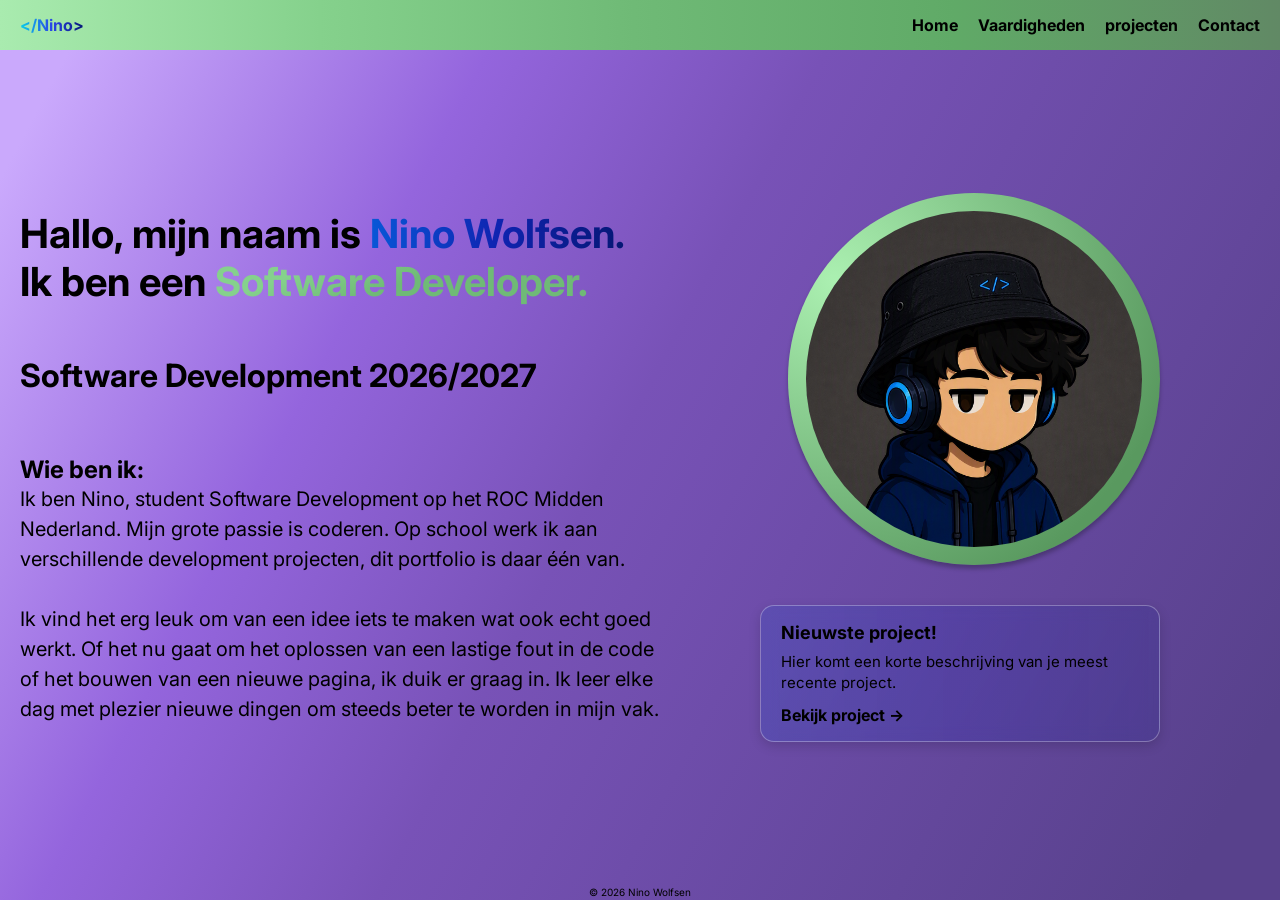
==== index.html @ 922bdcfe "Initial commit" ====
<!DOCTYPE html>
<html lang="en">

<head>

  <meta charset="UTF-8">
  <meta name="viewport" content="width=device-width, initial-scale=1.0">
  <title>Nino Portfolio</title>
  <link href="https://fonts.googleapis.com/css2?family=Inter:wght@500;600;700&display=swap" rel="stylesheet">
  <link rel="stylesheet" href="styles.css">
</head>

<body>
  <header class="site-header">
    <a href="index.html" class="logo"> <span class="logo-style">&lt;/Nino&gt;</span> </a>

    <nav>
      <a href="index.html">Home</a>
      <a href="vaardigheden.html">Vaardigheden</a>
      <a href="projecten.html">projecten</a>
      <a href="contact.html">Contact</a>
    </nav>
  </header>

  <main>
    <section class="intro">

      <div class="intro-text">
        <h1>Hallo, mijn naam is <span class="naam-style">Nino Wolfsen.</span><br>Ik ben een <span
            class="opleiding-style">Software Developer.</span></h1>
        <h2>Software Development 2026/2027</h2>

        <div class="about">
          <h3>Wie ben ik:</h3>
          <p>
            Ik ben Nino, student Software Development op het ROC Midden Nederland.
            Mijn grote passie is coderen. Op school werk ik aan verschillende development
            projecten, dit portfolio is daar één van.
          </p>

          <p><br>
            Ik vind het erg leuk om van een idee iets te maken wat ook echt goed werkt.
            Of het nu gaat om het oplossen van een lastige fout in de code of het bouwen van een nieuwe pagina,
            ik duik er graag in. Ik leer elke dag met plezier nieuwe dingen om steeds beter te worden in mijn vak.
          </p>
        </div>
      </div>

      <div class="intro-image">
        <img src="images/Designer.png" alt="Profielfoto van Nino" class="profile-img">

        <div class="latest-project">
          <h4>Nieuwste project!</h4>
          <p>Hier komt een korte beschrijving van je meest recente project.</p>
          <a href="projecten.html" class="project-link">Bekijk project &rarr;</a>
        </div>
      </div>

    </section>
  </main>

  <footer>
    <p>© 2026 Nino Wolfsen</p>
  </footer>

</body>

</html>
---- styles.css ----
* {
  box-sizing: border-box;
}

body {
  margin: 0;
  font-family: 'Inter', sans-serif;
  /* VERANDERD: min-height in plaats van height zorgt dat de pagina meegroeit als de content op mobiel langer wordt */
  min-height: 100vh;
  display: flex;
  flex-direction: column;
  background: linear-gradient(118deg, #CAA9FC 5.42%, #9465DD 29.32%, #7852B7 48.53%, #6E4DAA 61.76%, #58418C 94.2%);
  color: black;
}

main {
  flex: 1;
  display: flex;
  align-items: center;
  padding: 40px 0;
  /* Toegevoegd voor wat ademruimte boven/onder op mobiel */
}

h1,
h2,
h3,
p {
  margin: 0;
}

h1 {
  font-size: 40px;
  line-height: 1.2;
}

h2 {
  font-size: 32px;
}

h3 {
  font-size: 24px;
}

p {
  font-size: 20px;
  line-height: 1.5;
}

.site-header {
  background: linear-gradient(90deg, #A9EBAF 0%, #85D18C 25%, #6FBA76 49.52%, #60AA67 74.52%, #618965 100%);
  padding: 15px 20px;
  display: flex;
  justify-content: space-between;
  align-items: center;
}

nav {
  display: flex;
  gap: 20px;
}

.logo,
nav a {
  color: black;
  text-decoration: none;
  font-weight: bold;
}

.logo-style {
  background: linear-gradient(90deg, #06d0eb, #2b44e7, #051774);
  background-clip: text;
  -webkit-background-clip: text;
  color: transparent;
}

.logo:hover,
nav a:hover {
  opacity: 0.6;
}

.intro {
  display: flex;
  justify-content: space-between;
  align-items: center;
  padding: 0 20px;
  max-width: 1400px;
  width: 100%;
  margin: 0 auto;
}

.naam-style {
  background: linear-gradient(90deg, #0857d7, #0f24b1, #051774);
  background-clip: text;
  -webkit-background-clip: text;
  color: transparent;
}

.opleiding-style {
  background: linear-gradient(160deg, #85D18C 25%, #6FBA76 51%);
  background-clip: text;
  -webkit-background-clip: text;
  color: transparent;
}

.intro-text {
  display: flex;
  flex-direction: column;
  gap: 50px;
  flex: 1.3;
}

.about {
  margin-top: 10px;
  max-width: 680px;
}

.intro-image {
  flex: 1;
  display: flex;
  flex-direction: column;
  align-items: flex-end;
  gap: 40px;
  padding-right: 100px;
}

.profile-img {
  width: 75%;
  object-fit: cover;
  border-radius: 50%;
  border: 18px solid transparent;
  background:
    radial-gradient(96.58% 18.11% at 80.09% 64.02%, transparent 0%, rgba(108, 178, 115, 0.20) 100%),
    radial-gradient(93.77% 91.14% at 12.68% 23.39%, #ABF0B1 0%, #59995F 100%);
  background-origin: border-box;
  background-clip: padding-box, border-box;
  box-shadow: 0 4px 4px 0 rgba(0, 0, 0, 0.25);
}

.latest-project {
  width: 400px;
  padding: 16px 20px;
  background: linear-gradient(90deg, #0857d729, #0f25b12f, #061d8e25);
  border: 1px solid rgba(255, 255, 255, 0.3);
  border-radius: 14px;
  backdrop-filter: blur(8px);
  box-shadow: 0 4px 12px rgba(0, 0, 0, 0.15);
}

.latest-project h4 {
  margin: 0 0 8px 0;
  font-size: 18px;
}

.latest-project p {
  font-size: 15px;
  line-height: 1.4;
  margin-bottom: 12px;
}

.project-link {
  font-weight: bold;
  color: #000;
  text-decoration: none;
}

.project-link:hover {
  text-decoration: underline;
}

footer p {
  font-size: 10px;
  text-align: center;
}

@media screen and (max-width: 768px) {
  h1 {
    font-size: 32px;
  }

  h2 {
    font-size: 26px;
  }

  p {
    font-size: 16px;
  }

  .site-header {
    flex-direction: column;
    gap: 15px;
    text-align: center;
  }

  .intro {
    flex-direction: column-reverse;
    gap: 40px;
  }

  .intro-text {
    gap: 25px;
    text-align: center;
  }

  .intro-image {
    align-items: center;
    padding-right: 0;
    width: 100%;
  }

  .profile-img {
    width: 60%;
    border-width: 10px;
  }

  .latest-project {
    width: 100%;
    max-width: 100%;
  }
}
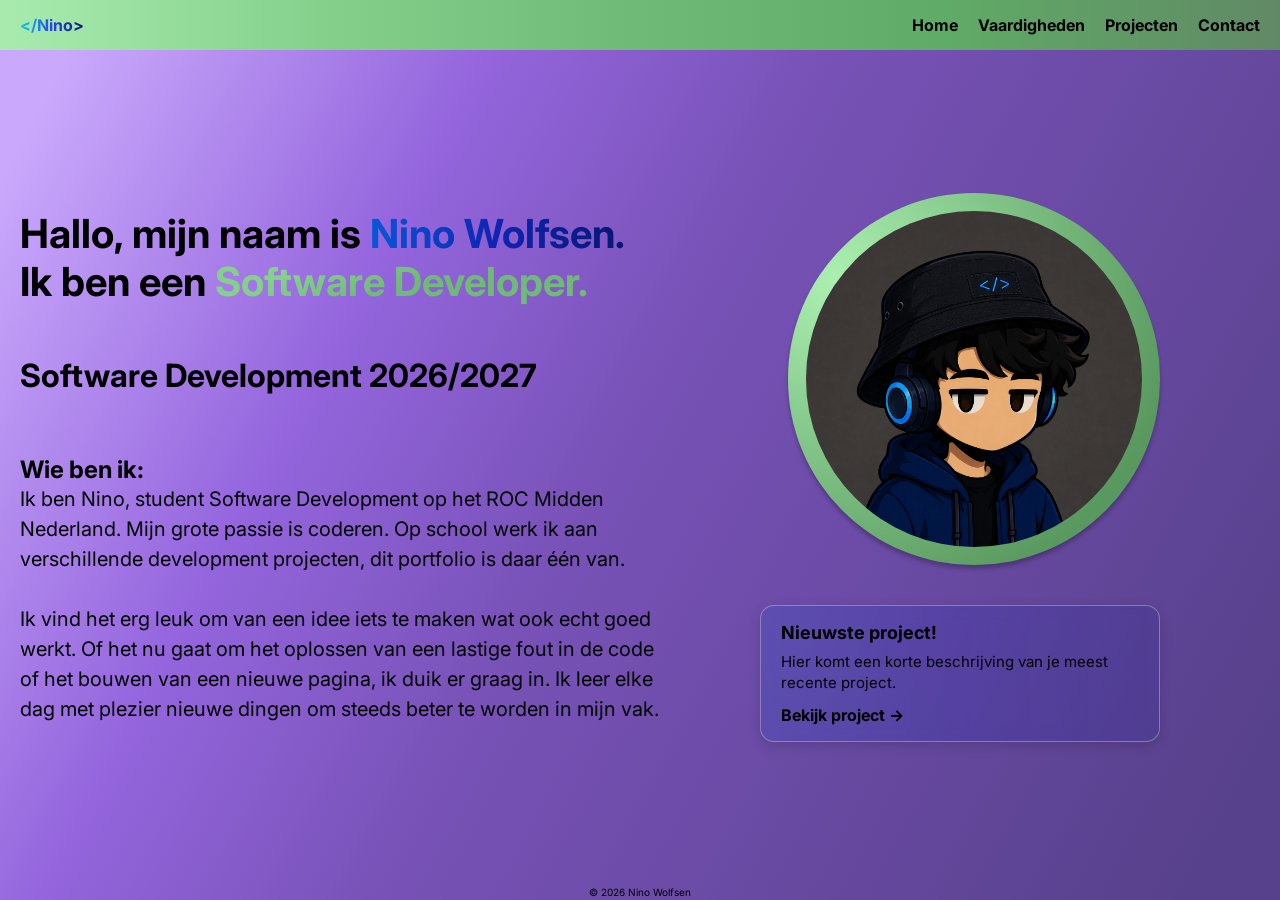
==== commit 769071a6: "Capitilized ´P´ on projecten header" ====
--- a/index.html
+++ b/index.html
@@ -1,68 +1,68 @@
-<!DOCTYPE html>
-<html lang="en">
-
-<head>
-
-  <meta charset="UTF-8">
-  <meta name="viewport" content="width=device-width, initial-scale=1.0">
-  <title>Nino Portfolio</title>
-  <link href="https://fonts.googleapis.com/css2?family=Inter:wght@500;600;700&display=swap" rel="stylesheet">
-  <link rel="stylesheet" href="styles.css">
-</head>
-
-<body>
-  <header class="site-header">
-    <a href="index.html" class="logo"> <span class="logo-style">&lt;/Nino&gt;</span> </a>
-
-    <nav>
-      <a href="index.html">Home</a>
-      <a href="vaardigheden.html">Vaardigheden</a>
-      <a href="projecten.html">projecten</a>
-      <a href="contact.html">Contact</a>
-    </nav>
-  </header>
-
-  <main>
-    <section class="intro">
-
-      <div class="intro-text">
-        <h1>Hallo, mijn naam is <span class="naam-style">Nino Wolfsen.</span><br>Ik ben een <span
-            class="opleiding-style">Software Developer.</span></h1>
-        <h2>Software Development 2026/2027</h2>
-
-        <div class="about">
-          <h3>Wie ben ik:</h3>
-          <p>
-            Ik ben Nino, student Software Development op het ROC Midden Nederland.
-            Mijn grote passie is coderen. Op school werk ik aan verschillende development
-            projecten, dit portfolio is daar één van.
-          </p>
-
-          <p><br>
-            Ik vind het erg leuk om van een idee iets te maken wat ook echt goed werkt.
-            Of het nu gaat om het oplossen van een lastige fout in de code of het bouwen van een nieuwe pagina,
-            ik duik er graag in. Ik leer elke dag met plezier nieuwe dingen om steeds beter te worden in mijn vak.
-          </p>
-        </div>
-      </div>
-
-      <div class="intro-image">
-        <img src="images/Designer.png" alt="Profielfoto van Nino" class="profile-img">
-
-        <div class="latest-project">
-          <h4>Nieuwste project!</h4>
-          <p>Hier komt een korte beschrijving van je meest recente project.</p>
-          <a href="projecten.html" class="project-link">Bekijk project &rarr;</a>
-        </div>
-      </div>
-
-    </section>
-  </main>
-
-  <footer>
-    <p>© 2026 Nino Wolfsen</p>
-  </footer>
-
-</body>
-
+<!DOCTYPE html>
+<html lang="en">
+
+<head>
+
+  <meta charset="UTF-8">
+  <meta name="viewport" content="width=device-width, initial-scale=1.0">
+  <title>Nino Portfolio</title>
+  <link href="https://fonts.googleapis.com/css2?family=Inter:wght@500;600;700&display=swap" rel="stylesheet">
+  <link rel="stylesheet" href="styles.css">
+</head>
+
+<body>
+  <header class="site-header">
+    <a href="index.html" class="logo"> <span class="logo-style">&lt;/Nino&gt;</span> </a>
+
+    <nav>
+      <a href="index.html">Home</a>
+      <a href="vaardigheden.html">Vaardigheden</a>
+      <a href="projecten.html">Projecten</a>
+      <a href="contact.html">Contact</a>
+    </nav>
+  </header>
+
+  <main>
+    <section class="intro">
+
+      <div class="intro-text">
+        <h1>Hallo, mijn naam is <span class="naam-style">Nino Wolfsen.</span><br>Ik ben een <span
+            class="opleiding-style">Software Developer.</span></h1>
+        <h2>Software Development 2026/2027</h2>
+
+        <div class="about">
+          <h3>Wie ben ik:</h3>
+          <p>
+            Ik ben Nino, student Software Development op het ROC Midden Nederland.
+            Mijn grote passie is coderen. Op school werk ik aan verschillende development
+            projecten, dit portfolio is daar één van.
+          </p>
+
+          <p><br>
+            Ik vind het erg leuk om van een idee iets te maken wat ook echt goed werkt.
+            Of het nu gaat om het oplossen van een lastige fout in de code of het bouwen van een nieuwe pagina,
+            ik duik er graag in. Ik leer elke dag met plezier nieuwe dingen om steeds beter te worden in mijn vak.
+          </p>
+        </div>
+      </div>
+
+      <div class="intro-image">
+        <img src="images/Designer.png" alt="Profielfoto van Nino" class="profile-img">
+
+        <div class="latest-project">
+          <h4>Nieuwste project!</h4>
+          <p>Hier komt een korte beschrijving van je meest recente project.</p>
+          <a href="projecten.html" class="project-link">Bekijk project &rarr;</a>
+        </div>
+      </div>
+
+    </section>
+  </main>
+
+  <footer>
+    <p>© 2026 Nino Wolfsen</p>
+  </footer>
+
+</body>
+
 </html>
--- a/styles.css
+++ b/styles.css
@@ -1,219 +1,219 @@
-* {
-  box-sizing: border-box;
-}
-
-body {
-  margin: 0;
-  font-family: 'Inter', sans-serif;
-  /* VERANDERD: min-height in plaats van height zorgt dat de pagina meegroeit als de content op mobiel langer wordt */
-  min-height: 100vh;
-  display: flex;
-  flex-direction: column;
-  background: linear-gradient(118deg, #CAA9FC 5.42%, #9465DD 29.32%, #7852B7 48.53%, #6E4DAA 61.76%, #58418C 94.2%);
-  color: black;
-}
-
-main {
-  flex: 1;
-  display: flex;
-  align-items: center;
-  padding: 40px 0;
-  /* Toegevoegd voor wat ademruimte boven/onder op mobiel */
-}
-
-h1,
-h2,
-h3,
-p {
-  margin: 0;
-}
-
-h1 {
-  font-size: 40px;
-  line-height: 1.2;
-}
-
-h2 {
-  font-size: 32px;
-}
-
-h3 {
-  font-size: 24px;
-}
-
-p {
-  font-size: 20px;
-  line-height: 1.5;
-}
-
-.site-header {
-  background: linear-gradient(90deg, #A9EBAF 0%, #85D18C 25%, #6FBA76 49.52%, #60AA67 74.52%, #618965 100%);
-  padding: 15px 20px;
-  display: flex;
-  justify-content: space-between;
-  align-items: center;
-}
-
-nav {
-  display: flex;
-  gap: 20px;
-}
-
-.logo,
-nav a {
-  color: black;
-  text-decoration: none;
-  font-weight: bold;
-}
-
-.logo-style {
-  background: linear-gradient(90deg, #06d0eb, #2b44e7, #051774);
-  background-clip: text;
-  -webkit-background-clip: text;
-  color: transparent;
-}
-
-.logo:hover,
-nav a:hover {
-  opacity: 0.6;
-}
-
-.intro {
-  display: flex;
-  justify-content: space-between;
-  align-items: center;
-  padding: 0 20px;
-  max-width: 1400px;
-  width: 100%;
-  margin: 0 auto;
-}
-
-.naam-style {
-  background: linear-gradient(90deg, #0857d7, #0f24b1, #051774);
-  background-clip: text;
-  -webkit-background-clip: text;
-  color: transparent;
-}
-
-.opleiding-style {
-  background: linear-gradient(160deg, #85D18C 25%, #6FBA76 51%);
-  background-clip: text;
-  -webkit-background-clip: text;
-  color: transparent;
-}
-
-.intro-text {
-  display: flex;
-  flex-direction: column;
-  gap: 50px;
-  flex: 1.3;
-}
-
-.about {
-  margin-top: 10px;
-  max-width: 680px;
-}
-
-.intro-image {
-  flex: 1;
-  display: flex;
-  flex-direction: column;
-  align-items: flex-end;
-  gap: 40px;
-  padding-right: 100px;
-}
-
-.profile-img {
-  width: 75%;
-  object-fit: cover;
-  border-radius: 50%;
-  border: 18px solid transparent;
-  background:
-    radial-gradient(96.58% 18.11% at 80.09% 64.02%, transparent 0%, rgba(108, 178, 115, 0.20) 100%),
-    radial-gradient(93.77% 91.14% at 12.68% 23.39%, #ABF0B1 0%, #59995F 100%);
-  background-origin: border-box;
-  background-clip: padding-box, border-box;
-  box-shadow: 0 4px 4px 0 rgba(0, 0, 0, 0.25);
-}
-
-.latest-project {
-  width: 400px;
-  padding: 16px 20px;
-  background: linear-gradient(90deg, #0857d729, #0f25b12f, #061d8e25);
-  border: 1px solid rgba(255, 255, 255, 0.3);
-  border-radius: 14px;
-  backdrop-filter: blur(8px);
-  box-shadow: 0 4px 12px rgba(0, 0, 0, 0.15);
-}
-
-.latest-project h4 {
-  margin: 0 0 8px 0;
-  font-size: 18px;
-}
-
-.latest-project p {
-  font-size: 15px;
-  line-height: 1.4;
-  margin-bottom: 12px;
-}
-
-.project-link {
-  font-weight: bold;
-  color: #000;
-  text-decoration: none;
-}
-
-.project-link:hover {
-  text-decoration: underline;
-}
-
-footer p {
-  font-size: 10px;
-  text-align: center;
-}
-
-@media screen and (max-width: 768px) {
-  h1 {
-    font-size: 32px;
-  }
-
-  h2 {
-    font-size: 26px;
-  }
-
-  p {
-    font-size: 16px;
-  }
-
-  .site-header {
-    flex-direction: column;
-    gap: 15px;
-    text-align: center;
-  }
-
-  .intro {
-    flex-direction: column-reverse;
-    gap: 40px;
-  }
-
-  .intro-text {
-    gap: 25px;
-    text-align: center;
-  }
-
-  .intro-image {
-    align-items: center;
-    padding-right: 0;
-    width: 100%;
-  }
-
-  .profile-img {
-    width: 60%;
-    border-width: 10px;
-  }
-
-  .latest-project {
-    width: 100%;
-    max-width: 100%;
-  }
+* {
+  box-sizing: border-box;
+}
+
+body {
+  margin: 0;
+  font-family: 'Inter', sans-serif;
+  /* VERANDERD: min-height in plaats van height zorgt dat de pagina meegroeit als de content op mobiel langer wordt */
+  min-height: 100vh;
+  display: flex;
+  flex-direction: column;
+  background: linear-gradient(118deg, #CAA9FC 5.42%, #9465DD 29.32%, #7852B7 48.53%, #6E4DAA 61.76%, #58418C 94.2%);
+  color: black;
+}
+
+main {
+  flex: 1;
+  display: flex;
+  align-items: center;
+  padding: 40px 0;
+  /* Toegevoegd voor wat ademruimte boven/onder op mobiel */
+}
+
+h1,
+h2,
+h3,
+p {
+  margin: 0;
+}
+
+h1 {
+  font-size: 40px;
+  line-height: 1.2;
+}
+
+h2 {
+  font-size: 32px;
+}
+
+h3 {
+  font-size: 24px;
+}
+
+p {
+  font-size: 20px;
+  line-height: 1.5;
+}
+
+.site-header {
+  background: linear-gradient(90deg, #A9EBAF 0%, #85D18C 25%, #6FBA76 49.52%, #60AA67 74.52%, #618965 100%);
+  padding: 15px 20px;
+  display: flex;
+  justify-content: space-between;
+  align-items: center;
+}
+
+nav {
+  display: flex;
+  gap: 20px;
+}
+
+.logo,
+nav a {
+  color: black;
+  text-decoration: none;
+  font-weight: bold;
+}
+
+.logo-style {
+  background: linear-gradient(90deg, #06d0eb, #2b44e7, #051774);
+  background-clip: text;
+  -webkit-background-clip: text;
+  color: transparent;
+}
+
+.logo:hover,
+nav a:hover {
+  opacity: 0.6;
+}
+
+.intro {
+  display: flex;
+  justify-content: space-between;
+  align-items: center;
+  padding: 0 20px;
+  max-width: 1400px;
+  width: 100%;
+  margin: 0 auto;
+}
+
+.naam-style {
+  background: linear-gradient(90deg, #0857d7, #0f24b1, #051774);
+  background-clip: text;
+  -webkit-background-clip: text;
+  color: transparent;
+}
+
+.opleiding-style {
+  background: linear-gradient(160deg, #85D18C 25%, #6FBA76 51%);
+  background-clip: text;
+  -webkit-background-clip: text;
+  color: transparent;
+}
+
+.intro-text {
+  display: flex;
+  flex-direction: column;
+  gap: 50px;
+  flex: 1.3;
+}
+
+.about {
+  margin-top: 10px;
+  max-width: 680px;
+}
+
+.intro-image {
+  flex: 1;
+  display: flex;
+  flex-direction: column;
+  align-items: flex-end;
+  gap: 40px;
+  padding-right: 100px;
+}
+
+.profile-img {
+  width: 75%;
+  object-fit: cover;
+  border-radius: 50%;
+  border: 18px solid transparent;
+  background:
+    radial-gradient(96.58% 18.11% at 80.09% 64.02%, transparent 0%, rgba(108, 178, 115, 0.20) 100%),
+    radial-gradient(93.77% 91.14% at 12.68% 23.39%, #ABF0B1 0%, #59995F 100%);
+  background-origin: border-box;
+  background-clip: padding-box, border-box;
+  box-shadow: 0 4px 4px 0 rgba(0, 0, 0, 0.25);
+}
+
+.latest-project {
+  width: 400px;
+  padding: 16px 20px;
+  background: linear-gradient(90deg, #0857d729, #0f25b12f, #061d8e25);
+  border: 1px solid rgba(255, 255, 255, 0.3);
+  border-radius: 14px;
+  backdrop-filter: blur(8px);
+  box-shadow: 0 4px 12px rgba(0, 0, 0, 0.15);
+}
+
+.latest-project h4 {
+  margin: 0 0 8px 0;
+  font-size: 18px;
+}
+
+.latest-project p {
+  font-size: 15px;
+  line-height: 1.4;
+  margin-bottom: 12px;
+}
+
+.project-link {
+  font-weight: bold;
+  color: #000;
+  text-decoration: none;
+}
+
+.project-link:hover {
+  text-decoration: underline;
+}
+
+footer p {
+  font-size: 10px;
+  text-align: center;
+}
+
+@media screen and (max-width: 768px) {
+  h1 {
+    font-size: 32px;
+  }
+
+  h2 {
+    font-size: 26px;
+  }
+
+  p {
+    font-size: 16px;
+  }
+
+  .site-header {
+    flex-direction: column;
+    gap: 15px;
+    text-align: center;
+  }
+
+  .intro {
+    flex-direction: column-reverse;
+    gap: 40px;
+  }
+
+  .intro-text {
+    gap: 25px;
+    text-align: center;
+  }
+
+  .intro-image {
+    align-items: center;
+    padding-right: 0;
+    width: 100%;
+  }
+
+  .profile-img {
+    width: 60%;
+    border-width: 10px;
+  }
+
+  .latest-project {
+    width: 100%;
+    max-width: 100%;
+  }
 }
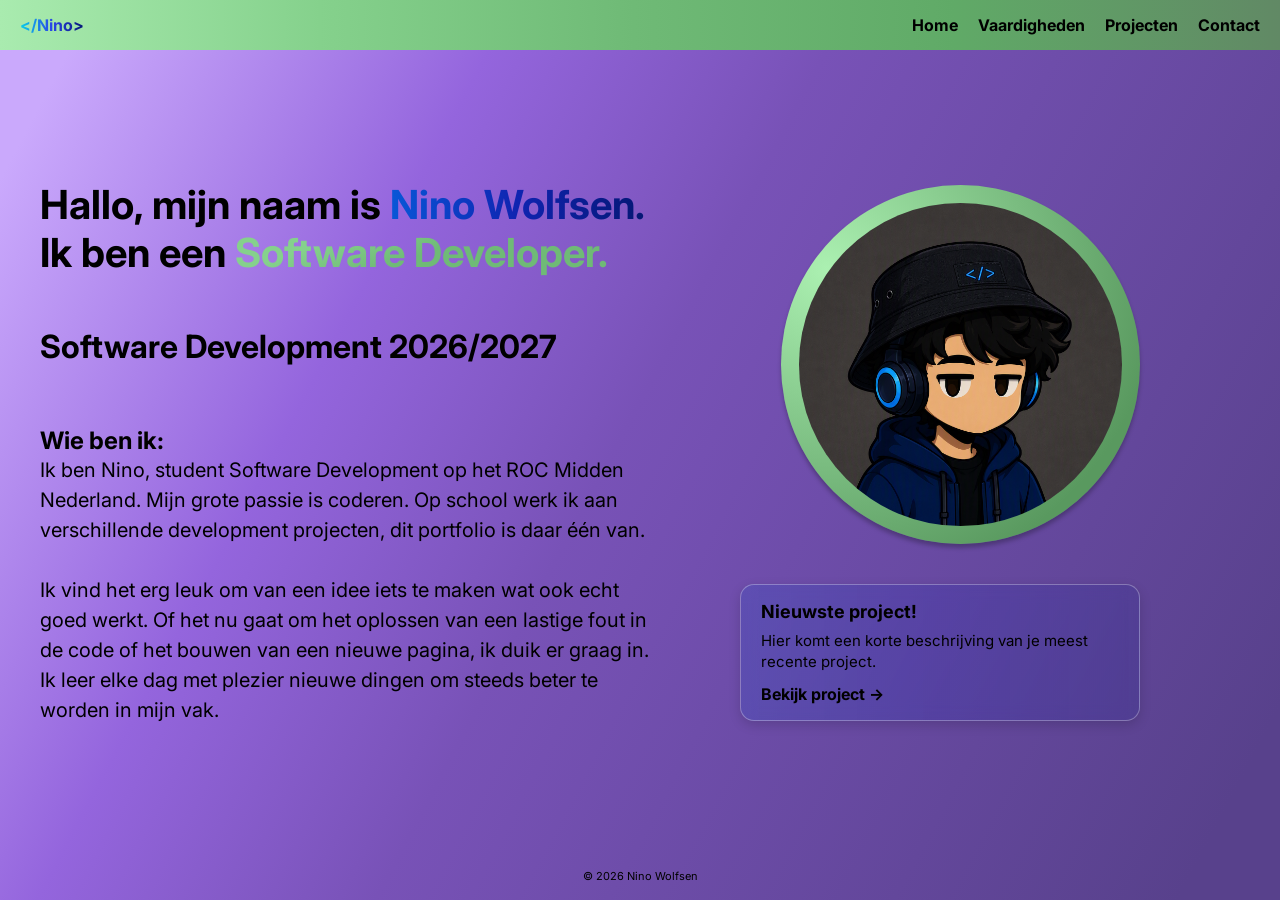
==== commit b6c1d610: "google index" ====
--- a/index.html
+++ b/index.html
@@ -5,7 +5,13 @@
 
   <meta charset="UTF-8">
   <meta name="viewport" content="width=device-width, initial-scale=1.0">
-  <title>Nino Portfolio</title>
+
+  <title>Nino Wolfsen | Software Developer Portfolio</title>
+  <meta name="description"
+    content="Portfolio van Nino Wolfsen, student Software Development aan het ROC Midden Nederland. Bekijk mijn projecten, vaardigheden en neem contact op.">
+    <meta name="author" content="Nino Wolfsen">
+  <link rel="canonical" href="https://ninowolfsen.nl/">
+  <meta name="robots" content="index, follow">
   <link href="https://fonts.googleapis.com/css2?family=Inter:wght@500;600;700&display=swap" rel="stylesheet">
   <link rel="stylesheet" href="styles.css">
 </head>
--- a/styles.css
+++ b/styles.css
@@ -1,3 +1,5 @@
+/* Main, achtergrond en navigatiebar */
+
 * {
   box-sizing: border-box;
 }
@@ -5,7 +7,6 @@
 body {
   margin: 0;
   font-family: 'Inter', sans-serif;
-  /* VERANDERD: min-height in plaats van height zorgt dat de pagina meegroeit als de content op mobiel langer wordt */
   min-height: 100vh;
   display: flex;
   flex-direction: column;
@@ -17,9 +18,10 @@
   flex: 1;
   display: flex;
   align-items: center;
-  padding: 40px 0;
-  /* Toegevoegd voor wat ademruimte boven/onder op mobiel */
-}
+  padding: 40px 20px;
+}
+
+
 
 h1,
 h2,
@@ -77,6 +79,9 @@
 nav a:hover {
   opacity: 0.6;
 }
+
+/* Einde van main, achtergrond en navigatiebar ^ */
+
 
 .intro {
   display: flex;
@@ -167,9 +172,14 @@
   text-decoration: underline;
 }
 
+footer {
+  padding: 12px 0 16px;
+}
+
 footer p {
-  font-size: 10px;
+  font-size: 11px;
   text-align: center;
+  margin: 0;
 }
 
 @media screen and (max-width: 768px) {
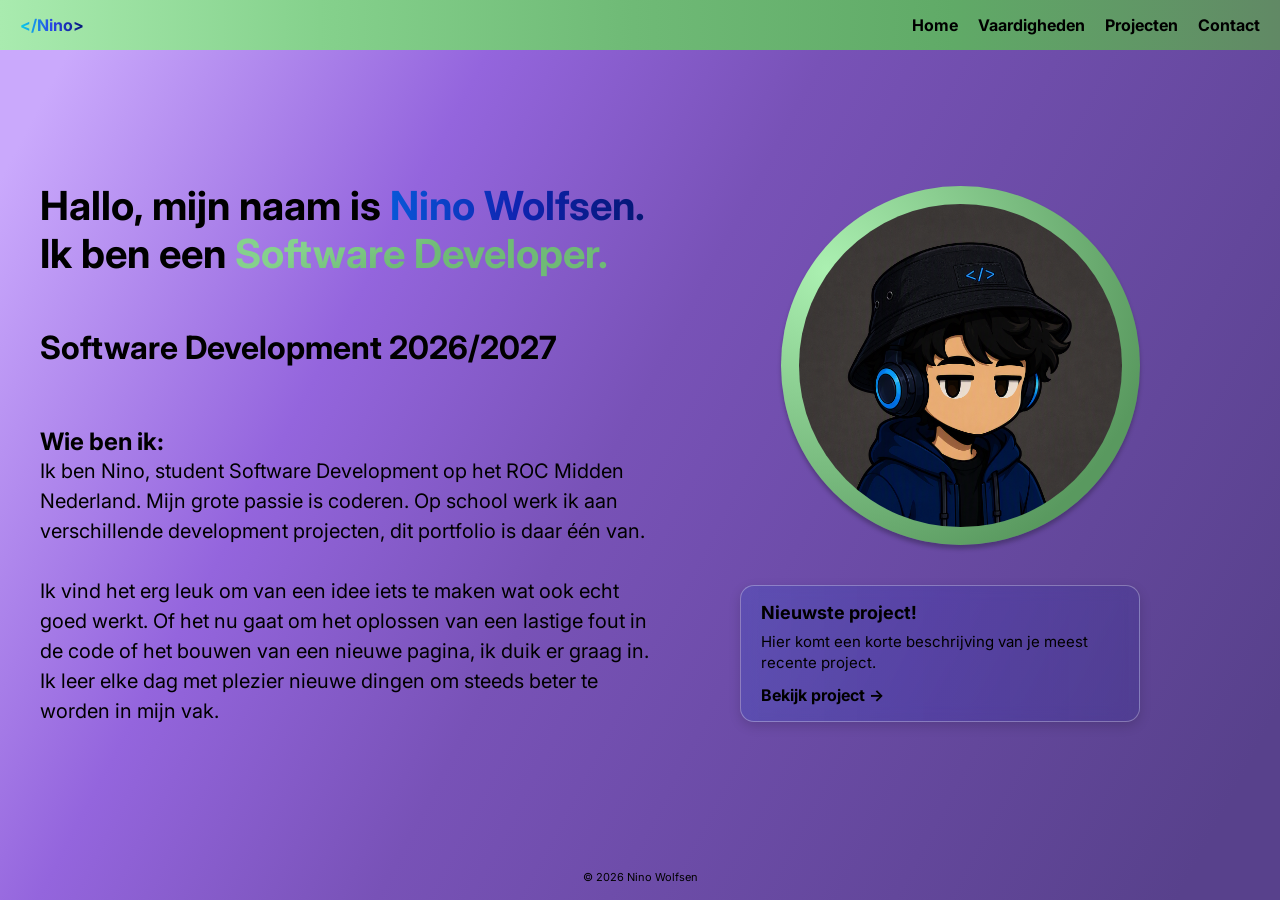
==== commit b0e6a77d: "put everything into 1 css file" ====
--- a/index.html
+++ b/index.html
@@ -16,7 +16,7 @@
   <link rel="stylesheet" href="styles.css">
 </head>
 
-<body>
+<body class="page-home">
   <header class="site-header">
     <a href="index.html" class="logo"> <span class="logo-style">&lt;/Nino&gt;</span> </a>
 
--- a/styles.css
+++ b/styles.css
@@ -1,229 +1,626 @@
-/* Main, achtergrond en navigatiebar */
-
-* {
-  box-sizing: border-box;
-}
-
-body {
-  margin: 0;
-  font-family: 'Inter', sans-serif;
-  min-height: 100vh;
-  display: flex;
-  flex-direction: column;
-  background: linear-gradient(118deg, #CAA9FC 5.42%, #9465DD 29.32%, #7852B7 48.53%, #6E4DAA 61.76%, #58418C 94.2%);
-  color: black;
-}
-
-main {
-  flex: 1;
-  display: flex;
-  align-items: center;
-  padding: 40px 20px;
-}
-
-
-
-h1,
-h2,
-h3,
-p {
-  margin: 0;
-}
-
-h1 {
-  font-size: 40px;
-  line-height: 1.2;
-}
-
-h2 {
-  font-size: 32px;
-}
-
-h3 {
-  font-size: 24px;
-}
-
-p {
-  font-size: 20px;
-  line-height: 1.5;
-}
-
-.site-header {
-  background: linear-gradient(90deg, #A9EBAF 0%, #85D18C 25%, #6FBA76 49.52%, #60AA67 74.52%, #618965 100%);
-  padding: 15px 20px;
-  display: flex;
-  justify-content: space-between;
-  align-items: center;
-}
-
-nav {
-  display: flex;
-  gap: 20px;
-}
-
-.logo,
-nav a {
-  color: black;
-  text-decoration: none;
-  font-weight: bold;
-}
-
-.logo-style {
-  background: linear-gradient(90deg, #06d0eb, #2b44e7, #051774);
-  background-clip: text;
-  -webkit-background-clip: text;
-  color: transparent;
-}
-
-.logo:hover,
-nav a:hover {
-  opacity: 0.6;
-}
-
-/* Einde van main, achtergrond en navigatiebar ^ */
-
-
-.intro {
-  display: flex;
-  justify-content: space-between;
-  align-items: center;
-  padding: 0 20px;
-  max-width: 1400px;
-  width: 100%;
-  margin: 0 auto;
-}
-
-.naam-style {
-  background: linear-gradient(90deg, #0857d7, #0f24b1, #051774);
-  background-clip: text;
-  -webkit-background-clip: text;
-  color: transparent;
-}
-
-.opleiding-style {
-  background: linear-gradient(160deg, #85D18C 25%, #6FBA76 51%);
-  background-clip: text;
-  -webkit-background-clip: text;
-  color: transparent;
-}
-
-.intro-text {
-  display: flex;
-  flex-direction: column;
-  gap: 50px;
-  flex: 1.3;
-}
-
-.about {
-  margin-top: 10px;
-  max-width: 680px;
-}
-
-.intro-image {
-  flex: 1;
-  display: flex;
-  flex-direction: column;
-  align-items: flex-end;
-  gap: 40px;
-  padding-right: 100px;
-}
-
-.profile-img {
-  width: 75%;
-  object-fit: cover;
-  border-radius: 50%;
-  border: 18px solid transparent;
-  background:
-    radial-gradient(96.58% 18.11% at 80.09% 64.02%, transparent 0%, rgba(108, 178, 115, 0.20) 100%),
-    radial-gradient(93.77% 91.14% at 12.68% 23.39%, #ABF0B1 0%, #59995F 100%);
-  background-origin: border-box;
-  background-clip: padding-box, border-box;
-  box-shadow: 0 4px 4px 0 rgba(0, 0, 0, 0.25);
-}
-
-.latest-project {
-  width: 400px;
-  padding: 16px 20px;
-  background: linear-gradient(90deg, #0857d729, #0f25b12f, #061d8e25);
-  border: 1px solid rgba(255, 255, 255, 0.3);
-  border-radius: 14px;
-  backdrop-filter: blur(8px);
-  box-shadow: 0 4px 12px rgba(0, 0, 0, 0.15);
-}
-
-.latest-project h4 {
-  margin: 0 0 8px 0;
-  font-size: 18px;
-}
-
-.latest-project p {
-  font-size: 15px;
-  line-height: 1.4;
-  margin-bottom: 12px;
-}
-
-.project-link {
-  font-weight: bold;
-  color: #000;
-  text-decoration: none;
-}
-
-.project-link:hover {
-  text-decoration: underline;
-}
-
-footer {
-  padding: 12px 0 16px;
-}
-
-footer p {
-  font-size: 11px;
-  text-align: center;
-  margin: 0;
-}
-
-@media screen and (max-width: 768px) {
-  h1 {
-    font-size: 32px;
-  }
-
-  h2 {
-    font-size: 26px;
-  }
-
-  p {
-    font-size: 16px;
-  }
-
-  .site-header {
-    flex-direction: column;
-    gap: 15px;
-    text-align: center;
-  }
-
-  .intro {
-    flex-direction: column-reverse;
-    gap: 40px;
-  }
-
-  .intro-text {
-    gap: 25px;
-    text-align: center;
-  }
-
-  .intro-image {
-    align-items: center;
-    padding-right: 0;
-    width: 100%;
-  }
-
-  .profile-img {
-    width: 60%;
-    border-width: 10px;
-  }
-
-  .latest-project {
-    width: 100%;
-    max-width: 100%;
-  }
-}+/* ==========================================================
+   Portfolio Nino Wolfsen - één stylesheet voor alle pagina's
+   Opbouw:
+   1. Basis (reset, body, header, nav, footer)  -> geldt overal
+   2. Per pagina (via een class op <body>)       -> geldt alleen daar
+      .page-home, .page-projects, .page-skills, .page-contact
+   3. Responsive (media queries)
+   ========================================================== */
+
+
+/* ---------- 1. BASIS ---------- */
+
+* {
+  box-sizing: border-box;
+  margin: 0;
+  padding: 0;
+}
+
+body {
+  font-family: 'Inter', sans-serif;
+  min-height: 100vh;
+  display: flex;
+  flex-direction: column;
+  background: linear-gradient(118deg, #CAA9FC 5.42%, #9465DD 29.32%, #7852B7 48.53%, #6E4DAA 61.76%, #58418C 94.2%);
+  color: black;
+}
+
+.site-header {
+  background: linear-gradient(90deg, #A9EBAF 0%, #85D18C 25%, #6FBA76 49.52%, #60AA67 74.52%, #618965 100%);
+  padding: 15px 20px;
+  display: flex;
+  justify-content: space-between;
+  align-items: center;
+}
+
+nav {
+  display: flex;
+  gap: 20px;
+}
+
+.logo,
+nav a {
+  color: black;
+  text-decoration: none;
+  font-weight: bold;
+}
+
+.logo:hover,
+nav a:hover {
+  opacity: 0.6;
+}
+
+/* Gradient tekst (logo en titels) */
+.logo-style {
+  background: linear-gradient(90deg, #06d0eb, #2b44e7, #051774);
+  background-clip: text;
+  -webkit-background-clip: text;
+  color: transparent;
+}
+
+.naam-style,
+.title-style,
+.gradient-title {
+  background: linear-gradient(90deg, #0857d7, #0f24b1, #051774);
+  background-clip: text;
+  -webkit-background-clip: text;
+  color: transparent;
+}
+
+footer {
+  padding: 12px 0 16px;
+}
+
+footer p {
+  font-size: 11px;
+  text-align: center;
+}
+
+/* Glas-kaarten (gedeeld door projecten, vaardigheden en contact) */
+.project-card,
+.skill-card,
+.contact-card {
+  background: rgba(255, 255, 255, 0.2);
+  border: 1px solid rgba(255, 255, 255, 0.4);
+  backdrop-filter: blur(8px);
+  -webkit-backdrop-filter: blur(8px);
+  display: flex;
+  flex-direction: column;
+}
+
+
+/* ---------- 2a. PAGINA: HOME (index.html) ---------- */
+
+.page-home main {
+  flex: 1;
+  display: flex;
+  align-items: center;
+  padding: 40px 20px;
+}
+
+.intro {
+  display: flex;
+  justify-content: space-between;
+  align-items: center;
+  padding: 0 20px;
+  max-width: 1400px;
+  width: 100%;
+  margin: 0 auto;
+}
+
+.intro-text {
+  display: flex;
+  flex-direction: column;
+  gap: 50px;
+  flex: 1.3;
+}
+
+.intro-text h1 {
+  font-size: 40px;
+  line-height: 1.2;
+}
+
+.intro-text h2 {
+  font-size: 32px;
+}
+
+.intro-text h3 {
+  font-size: 24px;
+}
+
+.intro-text p {
+  font-size: 20px;
+  line-height: 1.5;
+}
+
+.opleiding-style {
+  background: linear-gradient(160deg, #85D18C 25%, #6FBA76 51%);
+  background-clip: text;
+  -webkit-background-clip: text;
+  color: transparent;
+}
+
+.about {
+  margin-top: 10px;
+  max-width: 680px;
+}
+
+.intro-image {
+  flex: 1;
+  display: flex;
+  flex-direction: column;
+  align-items: flex-end;
+  gap: 40px;
+  padding-right: 100px;
+}
+
+.profile-img {
+  width: 75%;
+  object-fit: cover;
+  border-radius: 50%;
+  border: 18px solid transparent;
+  background:
+    radial-gradient(96.58% 18.11% at 80.09% 64.02%, transparent 0%, rgba(108, 178, 115, 0.20) 100%),
+    radial-gradient(93.77% 91.14% at 12.68% 23.39%, #ABF0B1 0%, #59995F 100%);
+  background-origin: border-box;
+  background-clip: padding-box, border-box;
+  box-shadow: 0 4px 4px 0 rgba(0, 0, 0, 0.25);
+}
+
+.latest-project {
+  width: 400px;
+  padding: 16px 20px;
+  background: linear-gradient(90deg, #0857d729, #0f25b12f, #061d8e25);
+  border: 1px solid rgba(255, 255, 255, 0.3);
+  border-radius: 14px;
+  backdrop-filter: blur(8px);
+  box-shadow: 0 4px 12px rgba(0, 0, 0, 0.15);
+}
+
+.latest-project h4 {
+  margin: 0 0 8px 0;
+  font-size: 18px;
+}
+
+.latest-project p {
+  font-size: 15px;
+  line-height: 1.4;
+  margin-bottom: 12px;
+}
+
+.project-link {
+  font-weight: bold;
+  color: #000;
+  text-decoration: none;
+}
+
+.project-link:hover {
+  text-decoration: underline;
+}
+
+
+/* ---------- 2b. PAGINA: PROJECTEN (projecten.html) ---------- */
+
+.projects-container {
+  flex: 1;
+  width: 95%;
+  max-width: 1400px;
+  margin: 0 auto;
+  padding: 40px 10px;
+}
+
+.projects-container .intro-section {
+  text-align: center;
+  margin-bottom: 40px;
+}
+
+.projects-container .intro-section h1 {
+  font-size: 38px;
+  margin: 25px 0 10px;
+}
+
+.projects-container .intro-section p {
+  font-size: 18px;
+  max-width: 700px;
+  margin: 0 auto;
+  line-height: 1.5;
+}
+
+.projects-grid {
+  display: grid;
+  grid-template-columns: repeat(3, 1fr);
+  gap: 30px;
+}
+
+.project-card {
+  border-radius: 16px;
+  padding: 25px;
+  justify-content: space-between;
+  box-shadow: 0 4px 15px rgba(0, 0, 0, 0.1);
+  transition: transform 0.2s ease, box-shadow 0.2s ease;
+}
+
+.project-card:hover {
+  transform: translateY(-5px);
+  box-shadow: 0 8px 25px rgba(0, 0, 0, 0.15);
+}
+
+.card-content h2 {
+  margin-bottom: 8px;
+  font-size: 22px;
+}
+
+.card-content p {
+  font-size: 14px;
+  line-height: 1.4;
+  margin: 14px 0;
+  opacity: 0.9;
+}
+
+.card-preview {
+  width: 100%;
+  height: 180px;
+  margin: 15px 0;
+  border-radius: 10px;
+  overflow: hidden;
+  border: 1px solid rgba(255, 255, 255, 0.3);
+  box-shadow: 0 2px 8px rgba(0, 0, 0, 0.1);
+}
+
+.project-img {
+  width: 100%;
+  height: 100%;
+  object-fit: cover;
+  display: block;
+}
+
+.card-buttons {
+  display: flex;
+  gap: 10px;
+  width: 100%;
+}
+
+.project-btn {
+  flex: 1;
+  display: inline-block;
+  text-align: center;
+  background-color: #51b55d;
+  color: white;
+  text-decoration: none;
+  padding: 12px 10px;
+  border-radius: 8px;
+  font-weight: bold;
+  font-size: 14px;
+  transition: background-color 0.2s ease, transform 0.15s ease;
+  box-shadow: 0 2px 6px rgba(0, 0, 0, 0.15);
+}
+
+.project-btn:hover {
+  background-color: #3b9946;
+  transform: translateY(-2px);
+}
+
+
+/* ---------- 2c. PAGINA: VAARDIGHEDEN (vaardigheden.html) ---------- */
+
+.page-skills {
+  height: 100vh;
+  justify-content: space-between;
+}
+
+.skills-container {
+  flex: 1;
+  width: 95%;
+  max-width: 1400px;
+  margin: 0 auto;
+  padding: 20px 10px;
+  display: flex;
+  flex-direction: column;
+  justify-content: center;
+}
+
+.skills-container .intro-section {
+  text-align: center;
+  margin-bottom: 25px;
+}
+
+.skills-container .intro-section p {
+  font-size: 17px;
+  max-width: 700px;
+  margin: 0 auto;
+  line-height: 1.4;
+}
+
+.gradient-title {
+  font-size: 38px;
+  margin-bottom: 8px;
+  display: inline-block;
+}
+
+.skills-grid {
+  display: grid;
+  grid-template-columns: repeat(2, 1fr);
+  gap: 24px;
+}
+
+.skill-card {
+  border-radius: 16px;
+  padding: 26px;
+  box-shadow: 0 4px 15px rgba(0, 0, 0, 0.1);
+  transition: transform 0.2s ease, box-shadow 0.2s ease;
+}
+
+.skill-card:hover {
+  transform: translateY(-4px);
+  box-shadow: 0 8px 25px rgba(0, 0, 0, 0.15);
+}
+
+.card-header h2 {
+  margin-bottom: 8px;
+  font-size: 23px;
+}
+
+.skill-card p {
+  font-size: 15px;
+  line-height: 1.4;
+  opacity: 0.9;
+  margin-bottom: 16px;
+}
+
+.skills-list {
+  display: flex;
+  flex-wrap: wrap;
+  gap: 10px;
+  margin-top: auto;
+}
+
+.skill-tag {
+  display: inline-flex;
+  align-items: center;
+  gap: 8px;
+  background: linear-gradient(135deg, #387040 0%, #1e4223 100%);
+  color: white;
+  padding: 8px 15px;
+  border-radius: 20px;
+  font-size: 14px;
+  font-weight: 600;
+  box-shadow: 0 2px 6px rgba(0, 0, 0, 0.15);
+  border: 1px solid rgba(255, 255, 255, 0.1);
+}
+
+.skill-tag i {
+  font-size: 16px;
+}
+
+.skill-tag.highlight {
+  background: linear-gradient(135deg, #2e5933 0%, #15331a 100%);
+  border: 1px solid #85D18C;
+}
+
+.skill-tag.learning {
+  background: linear-gradient(135deg, rgba(30, 30, 30, 0.8) 0%, rgba(0, 0, 0, 0.9) 100%);
+  border: 1px dashed rgba(255, 255, 255, 0.6);
+}
+
+
+/* ---------- 2d. PAGINA: CONTACT (contact.html) ---------- */
+
+.page-contact main {
+  flex: 1;
+  display: flex;
+  justify-content: center;
+  align-items: center;
+  padding: 40px 20px;
+}
+
+.contact-container {
+  max-width: 1100px;
+  width: 100%;
+  display: flex;
+  flex-direction: column;
+  gap: 25px;
+}
+
+.contact-header h1 {
+  font-size: 38px;
+  margin-bottom: 6px;
+}
+
+.contact-header p {
+  font-size: 18px;
+}
+
+.contact-grid {
+  display: grid;
+  grid-template-columns: 1fr 1.2fr;
+  gap: 40px;
+  align-items: start;
+}
+
+.contact-card {
+  border: 1px solid rgba(255, 255, 255, 0.35);
+  border-radius: 14px;
+  backdrop-filter: blur(10px);
+  -webkit-backdrop-filter: blur(10px);
+  box-shadow: 0 4px 12px rgba(0, 0, 0, 0.15);
+  padding: 28px;
+  gap: 20px;
+}
+
+.contact-card h2 {
+  font-size: 24px;
+}
+
+.info-label {
+  font-size: 14px;
+  opacity: 0.85;
+  display: block;
+  margin-bottom: 4px;
+}
+
+.email-link {
+  font-size: 18px;
+  font-weight: bold;
+  color: #000;
+  text-decoration: underline;
+}
+
+.socials h3 {
+  font-size: 18px;
+  margin-bottom: 8px;
+}
+
+.social-list {
+  padding-left: 20px;
+  display: flex;
+  flex-direction: column;
+  gap: 8px;
+}
+
+.social-list a {
+  color: #000;
+  font-weight: bold;
+  text-decoration: none;
+}
+
+.social-list a:hover {
+  text-decoration: underline;
+}
+
+.form-group {
+  display: flex;
+  flex-direction: column;
+  gap: 6px;
+  font-weight: 600;
+}
+
+input,
+textarea {
+  width: 100%;
+  padding: 12px;
+  background: rgba(255, 255, 255, 0.85);
+  border: 1px solid rgba(255, 255, 255, 0.5);
+  border-radius: 10px;
+  font: inherit;
+  outline: none;
+  transition: background 0.2s, border-color 0.2s, box-shadow 0.2s;
+}
+
+input:focus,
+textarea:focus {
+  background: #fff;
+  border-color: #0857d7;
+  box-shadow: 0 0 0 3px rgba(8, 87, 215, 0.25);
+}
+
+.btn-submit {
+  padding: 12px;
+  background: linear-gradient(90deg, #A9EBAF 0%, #60AA67 100%);
+  color: #000;
+  border: none;
+  border-radius: 10px;
+  font-weight: bold;
+  cursor: pointer;
+  transition: opacity 0.2s;
+}
+
+.btn-submit:hover {
+  opacity: 0.85;
+}
+
+
+/* ---------- 3. RESPONSIVE ---------- */
+
+@media screen and (max-width: 950px) {
+  .projects-grid {
+    grid-template-columns: repeat(2, 1fr);
+  }
+}
+
+@media screen and (max-width: 850px) {
+  .page-skills {
+    height: auto;
+  }
+
+  .skills-grid {
+    grid-template-columns: 1fr;
+  }
+}
+
+@media screen and (max-width: 768px) {
+  /* Overal */
+  .site-header {
+    flex-direction: column;
+    gap: 15px;
+    text-align: center;
+  }
+
+  /* Home */
+  .intro-text h1 {
+    font-size: 32px;
+  }
+
+  .intro-text h2 {
+    font-size: 26px;
+  }
+
+  .intro-text p {
+    font-size: 16px;
+  }
+
+  .intro {
+    flex-direction: column-reverse;
+    gap: 40px;
+  }
+
+  .intro-text {
+    gap: 25px;
+    text-align: center;
+  }
+
+  .intro-image {
+    align-items: center;
+    padding-right: 0;
+    width: 100%;
+  }
+
+  .profile-img {
+    width: 60%;
+    border-width: 10px;
+  }
+
+  .latest-project {
+    width: 100%;
+    max-width: 100%;
+  }
+
+  /* Contact */
+  .contact-grid {
+    grid-template-columns: 1fr;
+    gap: 25px;
+  }
+}
+
+@media screen and (max-width: 650px) {
+  .projects-grid {
+    grid-template-columns: 1fr;
+  }
+
+  .projects-container .intro-section h1 {
+    font-size: 32px;
+  }
+
+  .card-buttons {
+    flex-direction: column;
+  }
+
+  .gradient-title {
+    font-size: 30px;
+  }
+}
+
+@media screen and (max-height: 800px) {
+  .page-skills {
+    height: auto;
+  }
+}
